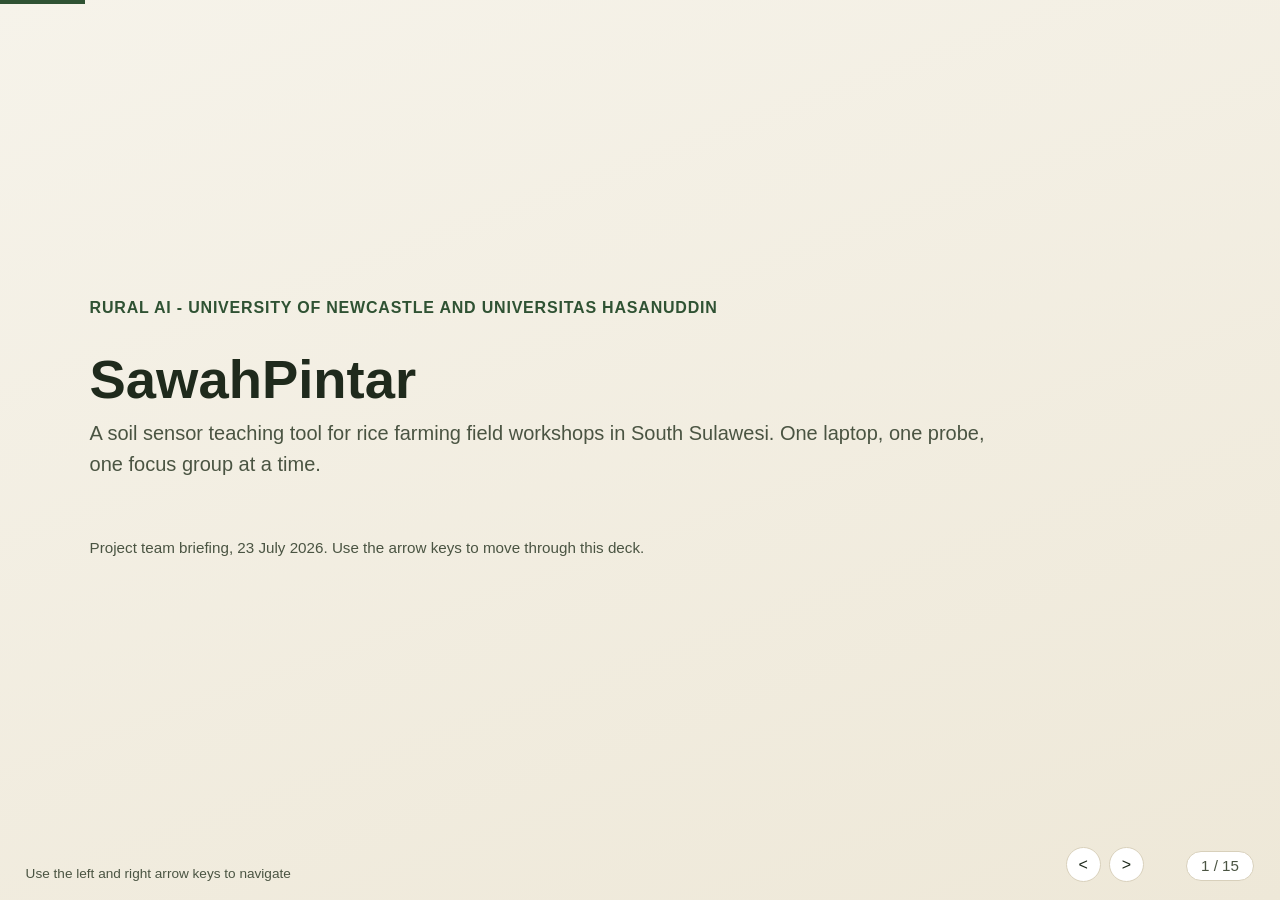
==== docs/slides/index.html @ a096af62 "Initial commit: SawahPintar soil sensor workshop application SawahPintar is a standalone Windows app" ====
<!DOCTYPE html>
<html lang="en">
<head>
<meta charset="UTF-8">
<meta name="viewport" content="width=device-width, initial-scale=1.0">
<title>SawahPintar - Project Team Briefing</title>
<style>
  :root {
    --bg: #f6f3ea;
    --bg-alt: #eee8d8;
    --ink: #1f2a1c;
    --ink-soft: #4a5442;
    --green: #2f5233;
    --green-deep: #1c3620;
    --amber: #b5651d;
    --amber-bg: #fbead3;
    --red: #a3302a;
    --red-bg: #f7e0dd;
    --good: #2f6b3a;
    --good-bg: #e2efdd;
    --card-bg: #ffffff;
    --line: #d8d0bb;
    --shadow: rgba(31, 42, 28, 0.18);
  }

  @media (prefers-color-scheme: dark) {
    :root {
      --bg: #171b14;
      --bg-alt: #1f2419;
      --ink: #f0ece0;
      --ink-soft: #c7c2af;
      --green: #7fb586;
      --green-deep: #a9d3ac;
      --amber: #e0a869;
      --amber-bg: #3a2c18;
      --red: #e18b84;
      --red-bg: #3a1f1c;
      --good: #8fcf95;
      --good-bg: #1f3323;
      --card-bg: #22271b;
      --line: #3a4030;
      --shadow: rgba(0, 0, 0, 0.45);
    }
  }

  * { box-sizing: border-box; }

  html, body {
    margin: 0;
    padding: 0;
    height: 100%;
    background: var(--bg);
    color: var(--ink);
    font-family: "Segoe UI", "Helvetica Neue", Arial, sans-serif;
    overflow: hidden;
  }

  .deck {
    position: relative;
    width: 100vw;
    height: 100vh;
  }

  .slide {
    position: absolute;
    inset: 0;
    display: none;
    flex-direction: column;
    padding: 5vh 7vw 8vh 7vw;
    overflow-y: auto;
  }

  .slide.active {
    display: flex;
  }

  .kicker {
    font-size: 0.85rem;
    letter-spacing: 0.12em;
    text-transform: uppercase;
    color: var(--green);
    font-weight: 700;
    margin: 0 0 0.6rem 0;
  }

  h1 {
    font-size: 2.6rem;
    margin: 0 0 0.4rem 0;
    line-height: 1.15;
    color: var(--ink);
  }

  h2 {
    font-size: 2.1rem;
    margin: 0 0 1rem 0;
    line-height: 1.2;
    color: var(--ink);
  }

  .subtitle {
    font-size: 1.25rem;
    color: var(--ink-soft);
    margin: 0 0 1.5rem 0;
    max-width: 46em;
  }

  p, li {
    font-size: 1.15rem;
    line-height: 1.55;
    color: var(--ink-soft);
    max-width: 52em;
  }

  ul {
    padding-left: 1.3rem;
    margin: 0.5rem 0 1rem 0;
  }

  li {
    margin-bottom: 0.5rem;
  }

  strong {
    color: var(--ink);
  }

  .row {
    display: flex;
    gap: 3rem;
    flex: 1;
    align-items: flex-start;
  }

  .col {
    flex: 1;
    min-width: 0;
  }

  .shot {
    max-width: 100%;
    max-height: 62vh;
    border: 1px solid var(--line);
    border-radius: 6px;
    box-shadow: 0 12px 28px var(--shadow);
    display: block;
  }

  .shot-wrap {
    display: flex;
    justify-content: center;
    align-items: center;
    flex: 1;
    min-height: 0;
  }

  .shot-caption {
    text-align: center;
    font-size: 0.95rem;
    color: var(--ink-soft);
    margin-top: 0.7rem;
  }

  .badge {
    display: inline-block;
    font-size: 0.8rem;
    font-weight: 700;
    padding: 0.25rem 0.65rem;
    border-radius: 999px;
    margin-right: 0.5rem;
  }

  .badge-red { background: var(--red-bg); color: var(--red); }
  .badge-amber { background: var(--amber-bg); color: var(--amber); }
  .badge-good { background: var(--good-bg); color: var(--good); }

  .stat-row {
    display: flex;
    gap: 1.5rem;
    margin: 1rem 0;
    flex-wrap: wrap;
  }

  .stat {
    background: var(--card-bg);
    border: 1px solid var(--line);
    border-radius: 8px;
    padding: 0.9rem 1.2rem;
    min-width: 8.5rem;
  }

  .stat .num {
    font-size: 1.8rem;
    font-weight: 700;
    color: var(--ink);
  }

  .stat .lab {
    font-size: 0.85rem;
    color: var(--ink-soft);
  }

  table {
    border-collapse: collapse;
    width: 100%;
    margin: 0.8rem 0 1rem 0;
    font-size: 1.02rem;
  }

  th, td {
    text-align: left;
    padding: 0.55rem 0.8rem;
    border-bottom: 1px solid var(--line);
    vertical-align: top;
  }

  th {
    color: var(--green-deep);
    font-size: 0.85rem;
    text-transform: uppercase;
    letter-spacing: 0.04em;
  }

  td {
    color: var(--ink-soft);
  }

  .title-slide {
    justify-content: center;
    align-items: flex-start;
    background: linear-gradient(160deg, var(--bg) 0%, var(--bg-alt) 100%);
  }

  .title-slide h1 {
    font-size: 3.4rem;
  }

  .logo-line {
    font-size: 1rem;
    color: var(--green);
    font-weight: 700;
    letter-spacing: 0.05em;
    margin-bottom: 2rem;
  }

  .footer-note {
    font-size: 0.95rem;
    color: var(--ink-soft);
    margin-top: 2rem;
  }

  .quote-box {
    border-left: 4px solid var(--green);
    padding: 0.6rem 0 0.6rem 1.2rem;
    margin: 1rem 0;
    font-size: 1.15rem;
    color: var(--ink);
    max-width: 48em;
  }

  .evidence-note {
    font-size: 0.95rem;
    color: var(--ink-soft);
    font-style: italic;
    margin-top: 0.3rem;
  }

  .progress-track {
    position: fixed;
    top: 0;
    left: 0;
    height: 4px;
    background: var(--green);
    z-index: 10;
    transition: width 0.25s ease;
  }

  .counter {
    position: fixed;
    bottom: 1.2rem;
    right: 1.6rem;
    font-size: 0.95rem;
    color: var(--ink-soft);
    background: var(--card-bg);
    border: 1px solid var(--line);
    border-radius: 999px;
    padding: 0.35rem 0.9rem;
    z-index: 10;
  }

  .nav-hint {
    position: fixed;
    bottom: 1.2rem;
    left: 1.6rem;
    font-size: 0.85rem;
    color: var(--ink-soft);
    z-index: 10;
  }

  .nav-buttons {
    position: fixed;
    bottom: 1.1rem;
    right: 8.5rem;
    display: flex;
    gap: 0.5rem;
    z-index: 10;
  }

  .nav-buttons button {
    font-family: inherit;
    font-size: 1rem;
    border: 1px solid var(--line);
    background: var(--card-bg);
    color: var(--ink);
    border-radius: 999px;
    width: 2.2rem;
    height: 2.2rem;
    cursor: pointer;
  }

  .nav-buttons button:hover {
    border-color: var(--green);
  }

  .two-shots {
    display: flex;
    gap: 2rem;
    flex: 1;
    min-height: 0;
  }

  .two-shots .col {
    display: flex;
    flex-direction: column;
    align-items: center;
    justify-content: center;
  }

  .honesty-steps {
    display: flex;
    flex-direction: column;
    gap: 0.9rem;
    margin-top: 0.6rem;
  }

  .honesty-step {
    display: flex;
    gap: 1rem;
    align-items: flex-start;
  }

  .honesty-step .n {
    flex: none;
    width: 2.2rem;
    height: 2.2rem;
    border-radius: 50%;
    background: var(--green);
    color: var(--bg);
    display: flex;
    align-items: center;
    justify-content: center;
    font-weight: 700;
  }
</style>
</head>
<body>

<div class="progress-track" id="progress"></div>

<div class="deck" id="deck">

  <!-- Slide 1: Title -->
  <section class="slide active title-slide" data-title="Title">
    <div class="logo-line">RURAL AI - UNIVERSITY OF NEWCASTLE AND UNIVERSITAS HASANUDDIN</div>
    <h1>SawahPintar</h1>
    <p class="subtitle">A soil sensor teaching tool for rice farming field workshops in South Sulawesi.
    One laptop, one probe, one focus group at a time.</p>
    <p class="footer-note">Project team briefing, 23 July 2026. Use the arrow keys to move through this deck.</p>
  </section>

  <!-- Slide 2: What it is and who it is for -->
  <section class="slide" data-title="What it is">
    <p class="kicker">What it is and who it is for</p>
    <h2>A laptop that reacts to a probe in a farmer's hand</h2>
    <div class="row">
      <div class="col">
        <ul>
          <li>Built for field workshops teaching Indonesian rice farmers scientific methods for raising crop yield.</li>
          <li>One laptop per focus group, driven by a Newcastle or Hasanuddin facilitator.</li>
          <li>Farmers get a hands-on moment: pushing an RS485 soil probe into the ground and watching the screen respond.</li>
          <li>Fully offline. No installation, no administrator rights, no internet connection during the workshop.</li>
          <li>Replication is copying a folder. Each set is independent and never talks to another laptop.</li>
        </ul>
      </div>
      <div class="col">
        <div class="quote-box">The measure of success is whether a farmer leaves the session understanding one thing
        they could do differently in their own field.</div>
      </div>
    </div>
  </section>

  <!-- Slide 3: The problem -->
  <section class="slide" data-title="The problem">
    <p class="kicker">The problem</p>
    <h2>Farmers cannot see soil condition</h2>
    <p>Salinity, acidity and water status are invisible to the eye. A farmer judges a paddy by habit and
    by the crop's appearance days or weeks after a problem has already set in, not by a number checked in the moment.</p>
    <p>Irrigation timing, salinity risk and fertiliser decisions are made without any direct measurement to
    weigh against experience. By the time a symptom shows in the plant, the window to act cheaply has often closed.</p>
    <p>A tool that turns a soil property into something a standing group can watch change, in the seconds after
    a probe goes into the ground, gives that group a shared reference point the discussion can build on.</p>
  </section>

  <!-- Slide 4: The kit -->
  <section class="slide" data-title="The kit">
    <p class="kicker">The kit</p>
    <h2>One laptop, one probe, one dongle</h2>
    <div class="row">
      <div class="col">
        <ul>
          <li>An SN-3002-TR five-pin soil multi-parameter probe, RS485 Modbus RTU.</li>
          <li>One RS485-to-USB dongle per laptop, driver installed ahead of the workshop.</li>
          <li>A Windows laptop with Microsoft Edge, already present on every supported machine.</li>
          <li>Sets run independently. Four focus groups need four complete kits, not one shared server.</li>
        </ul>
      </div>
      <div class="col">
        <div class="stat-row">
          <div class="stat"><div class="num">4800</div><div class="lab">baud, 8N1</div></div>
          <div class="stat"><div class="num">1</div><div class="lab">frame reads all 9 registers</div></div>
          <div class="stat"><div class="num">0x01</div><div class="lab">slave address</div></div>
        </div>
        <p style="margin-top:1.2rem;">Wiring: brown to power (4.5 to 30 V DC), black to ground,
        yellow to 485-A, blue to 485-B. Reversing A and B is the most common field mistake.</p>
      </div>
    </div>
  </section>

  <!-- Slide 5: The farmer screen -->
  <section class="slide" data-title="The farmer screen">
    <p class="kicker">The farmer screen</p>
    <h2>Large type, high contrast, read standing in daylight</h2>
    <div class="shot-wrap">
      <img class="shot" src="../screenshots/02-farmer-display-full.png" alt="Farmer-facing display showing overall status, four advice cards and four measurement dials">
    </div>
    <p class="shot-caption">An overall status indicator, up to four advice cards, and dials for moisture, pH,
    conductivity and temperature. Green means satisfactory, amber means attention needed, red means act now.</p>
  </section>

  <!-- Slide 6: Trends -->
  <section class="slide" data-title="Trends">
    <p class="kicker">Trends, opened when it matters</p>
    <h2>Every chart is alive the moment the laptop starts</h2>
    <div class="shot-wrap">
      <img class="shot" src="../screenshots/03-trends-expanded.png" alt="Trends panel expanded, showing history for the current session">
    </div>
    <p class="shot-caption">Collapsed by default so the first thing a farmer sees is the current reading, not a
    chart. About 90 days of seeded wet-season history is generated on first run and shown in a muted style,
    so no one mistakes seeded rows for measured ones.</p>
  </section>

  <!-- Slide 7: Four advice groups -->
  <section class="slide" data-title="Four advice groups">
    <p class="kicker">The four advice groups</p>
    <h2>Every card traces back to a cited threshold</h2>
    <table>
      <tr><th>Group</th><th>Rule</th><th>Priority</th></tr>
      <tr><td>Salinity</td><td>Escalates one severity level during panicle initiation and flowering</td><td>Highest</td></tr>
      <tr><td>Water (AWD)</td><td>Re-flood at about 15 cm water-table drawdown; suspended around flowering</td><td>Second</td></tr>
      <tr><td>Acidity</td><td>Below pH 5.5, recommend lime or dolomite</td><td>Third</td></tr>
      <tr><td>Nutrients</td><td>One derived indicator only, never a probe-based dose</td><td>Fourth</td></tr>
    </table>
    <p>Salinity sits above the other three because a saline event does the most damage the fastest, and rice is
    at its most sensitive to salt in the same window that acidity and nutrient advice change least. The nutrient
    group is deliberately the most restrained of the four; slide 11 explains why.</p>
  </section>

  <!-- Slide 8: Probe moment - before -->
  <section class="slide" data-title="Before insertion">
    <p class="kicker">The probe moment, part one</p>
    <h2>Before: the probe is in air</h2>
    <div class="shot-wrap">
      <img class="shot" src="../screenshots/07-before-insertion.png" alt="Farmer display before probe insertion: red act now banner, moisture 0 per cent, conductivity 0">
    </div>
    <p class="shot-caption">
      <span class="badge badge-red">Bertindak sekarang</span>
      Moisture 0 per cent, conductivity 0. The probe reads nothing because it is touching nothing.
    </p>
  </section>

  <!-- Slide 9: Probe moment - after -->
  <section class="slide" data-title="After insertion">
    <p class="kicker">The probe moment, part two</p>
    <h2>After: the screen reacts to a farmer's own hands</h2>
    <div class="shot-wrap">
      <img class="shot" src="../screenshots/09-after-insertion.png" alt="Farmer display after probe insertion: amber attention needed banner, moisture 43.2 per cent, conductivity 799">
    </div>
    <p class="shot-caption">
      <span class="badge badge-amber">Perlu perhatian</span>
      Moisture 43.2 per cent, conductivity 799 uS/cm, pH 5.4, temperature 28.6 C. A step-change detector
      catches the jump the instant the probe seats in wet soil, plays a short reading animation, then reveals
      this assessment. This is the moment the whole workshop is built around.
    </p>
  </section>

  <!-- Slide 10: Operator console -->
  <section class="slide" data-title="Operator console">
    <p class="kicker">The operator console</p>
    <h2>Dense and capable, never shown to farmers</h2>
    <div class="shot-wrap">
      <img class="shot" src="../screenshots/05-operator-console-full.png" alt="Operator console showing sensor binding, register inspector, growth stage, field card, PUTS entry and export controls">
    </div>
    <p class="shot-caption">Reached with Ctrl+Alt+O. Port and profile binding, a register inspector for
    unfamiliar sensors, growth stage and language, the field card, PUTS class entry, scenario rehearsal
    buttons, demo reset and export to Parquet and CSV.</p>
  </section>

  <!-- Slide 11: Honesty position on nutrients -->
  <section class="slide" data-title="Honesty on nutrients">
    <p class="kicker">The honesty position</p>
    <h2>Nitrogen, phosphorus and potassium are not three measurements</h2>
    <p>They are three functions of one conductivity reading. Three independent lines of evidence agree, and
    any of the three would be enough on its own:</p>
    <div class="honesty-steps">
      <div class="honesty-step">
        <div class="n">1</div>
        <div>The manufacturer's own datasheet footnotes describe those three registers as conductivity-derived
        values, not independent nutrient measurements.</div>
      </div>
      <div class="honesty-step">
        <div class="n">2</div>
        <div>The writable calibration registers apply only a scale and an offset to each output, giving three
        straight lines against one shared variable. No combination of coefficients can pull three nutrients
        back out of one input.</div>
      </div>
      <div class="honesty-step">
        <div class="n">3</div>
        <div>In air, the probe reads conductivity 0 with nitrogen, phosphorus and potassium all at 0
        simultaneously. They move together because they are one number.</div>
      </div>
    </div>
    <p style="margin-top:0.8rem;"><strong>So the application shows one derived indicator, soil solution
    strength, and never a fertiliser dose from the probe.</strong> Doses come only from operator-entered
    PUTS status classes, via Permentan No. 13 of 2022.</p>
  </section>

  <!-- Slide 12: Evidence base -->
  <section class="slide" data-title="Evidence base">
    <p class="kicker">What the evidence base is</p>
    <h2>Every threshold in the rule engine traces to a source</h2>
    <table>
      <tr><th>Claim</th><th>Source</th></tr>
      <tr><td>Salinity is the top alert, stage-weighted, worst at panicle initiation and flowering</td>
          <td>58-study meta-analysis, Zheng et al., European Journal of Agronomy, 2023</td></tr>
      <tr><td>pH below 5.5 triggers lime or dolomite and a better P and K response</td>
          <td>528 on-farm lowland rice trials in Indonesia, Field Crops Research, 2025</td></tr>
      <tr><td>Safe AWD re-floods at 15 cm drawdown, suspended around flowering</td>
          <td>IRRI Safe Alternate Wetting and Drying method</td></tr>
      <tr><td>Fertiliser dose by nutrient status class</td>
          <td>Permentan No. 13 of 2022, official Indonesian dose table</td></tr>
    </table>
    <p class="evidence-note">The salinity meta-analysis also reports a pooled mean yield loss of 64.5 per cent
    under salinity stress across its 58 studies. That figure is an experimental mean across often severe
    treatments, not a typical field outcome, and it is never shown to farmers for that reason. It belongs here,
    in front of this team, described exactly as what it is.</p>
  </section>

  <!-- Slide 13: What is provisional -->
  <section class="slide" data-title="What is provisional">
    <p class="kicker">What is provisional and needs faculty input</p>
    <h2>Two kinds of draft, both marked in the files themselves</h2>
    <div class="row">
      <div class="col">
        <h3 style="margin-top:0;">Content, not calibration</h3>
        <p>Every farmer-visible string in <code>data/content/</code> ships marked <strong>draft: true</strong>.
        Headlines, body text and icon choices are all placeholders awaiting Hasanuddin review, and may need
        Bugis or Makassarese terms rather than standard Bahasa Indonesia in places.</p>
      </div>
      <div class="col">
        <h3 style="margin-top:0;">Calibration, not content</h3>
        <p>The mapping from bulk conductivity to a salinity class, and from volumetric moisture to an
        estimated water-table depth, in <code>data/calibration/default.yaml</code>, is marked
        <strong>provisional: true</strong>. Neither has been checked against local South Sulawesi paddy soils.</p>
        <p>A length of perforated PVC pipe standing beside the probe during workshops teaches the genuine IRRI
        method and gathers the paired readings this calibration needs.</p>
      </div>
    </div>
  </section>

  <!-- Slide 14: How a kit is built -->
  <section class="slide" data-title="How a kit is built">
    <p class="kicker">How a kit is built</p>
    <h2>Verified end to end, not assumed</h2>
    <ul>
      <li>Embeddable Python 3.12.8 from python.org, 11,094,114 bytes, runs after extraction with no
      installer and no administrator rights.</li>
      <li><strong>The trap:</strong> the shipped <code>python312._pth</code> has <code>#import site</code>
      commented out. Left that way, every dependency import fails even though pip reports success. One
      uncommented line is the difference between a working kit and a dead one.</li>
      <li><strong>pytz is required and non-obvious:</strong> duckdb needs it to read TIMESTAMPTZ columns
      but does not declare it. Omitting it fails only on a clean machine, which is every workshop laptop.
      Running the suite against the real runtime broke 11 tests before this was caught.</li>
      <li>Six pure-wheel dependencies in total: duckdb, pyserial, fastapi, uvicorn, pyyaml, pytz.</li>
      <li>Assembled runtime with dependencies: about 92 MB on disk.</li>
      <li><strong>Certification rule:</strong> always build the runtime from scratch and run the full test
      suite against it. Never certify a kit from a developer machine.</li>
    </ul>
  </section>

  <!-- Slide 15: What we need next -->
  <section class="slide" data-title="What we need next">
    <p class="kicker">What we need from the team next</p>
    <h2>Three concrete inputs, all faculty-side</h2>
    <ul>
      <li><strong>Bahasa Indonesia wording review.</strong> Every headline, body line and icon choice in
      <code>data/content/</code> is a draft. Hasanuddin faculty sign-off turns these into farmer-ready text,
      including any Bugis or Makassarese terms that fit the workshop sites better than standard Bahasa
      Indonesia.</li>
      <li><strong>Whether PUTS kits are available at each site.</strong> The fertiliser layer is materially
      stronger with a PUTS reading on hand; the design works either way, but we need to know which sites
      have a kit.</li>
      <li><strong>Local calibration values.</strong> Paired readings of bulk conductivity against a
      saturated paste extract, and moisture against a perforated field tube, for the soils where the
      workshops will actually run.</li>
    </ul>
    <p class="footer-note">SawahPintar, Rural AI. University of Newcastle and Universitas Hasanuddin.</p>
  </section>

</div>

<div class="counter" id="counter">1 / 15</div>
<div class="nav-buttons">
  <button id="prevBtn" aria-label="Previous slide" title="Previous slide">&lt;</button>
  <button id="nextBtn" aria-label="Next slide" title="Next slide">&gt;</button>
</div>
<div class="nav-hint">Use the left and right arrow keys to navigate</div>

<script>
  (function () {
    var slides = document.querySelectorAll(".slide");
    var total = slides.length;
    var current = 0;
    var counter = document.getElementById("counter");
    var progress = document.getElementById("progress");

    function show(index) {
      if (index < 0 || index >= total) { return; }
      slides[current].classList.remove("active");
      current = index;
      slides[current].classList.add("active");
      counter.textContent = (current + 1) + " / " + total;
      progress.style.width = (((current + 1) / total) * 100) + "%";
      slides[current].scrollTop = 0;
    }

    function next() { show(current + 1); }
    function prev() { show(current - 1); }

    document.addEventListener("keydown", function (event) {
      if (event.key === "ArrowRight" || event.key === "PageDown" || event.key === " ") {
        event.preventDefault();
        next();
      } else if (event.key === "ArrowLeft" || event.key === "PageUp") {
        event.preventDefault();
        prev();
      } else if (event.key === "Home") {
        event.preventDefault();
        show(0);
      } else if (event.key === "End") {
        event.preventDefault();
        show(total - 1);
      }
    });

    document.getElementById("nextBtn").addEventListener("click", next);
    document.getElementById("prevBtn").addEventListener("click", prev);

    show(0);
  })();
</script>

</body>
</html>
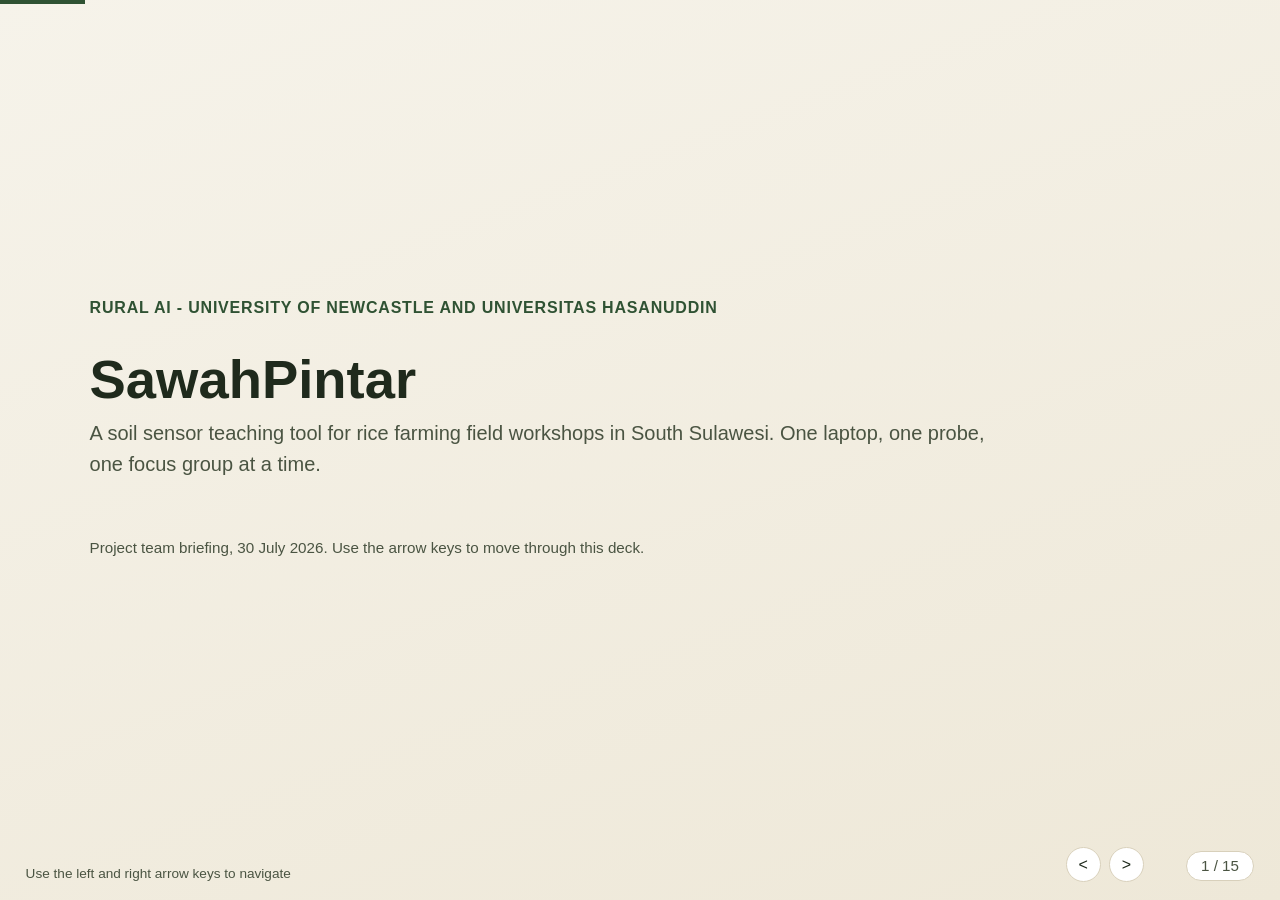
==== commit 53c06cd6: "docs: update slide deck for the field-map GUI; add formatted manual PDF - slides: rewrite the team b" ====
--- a/docs/slides/index.html
+++ b/docs/slides/index.html
@@ -374,7 +374,7 @@
     <h1>SawahPintar</h1>
     <p class="subtitle">A soil sensor teaching tool for rice farming field workshops in South Sulawesi.
     One laptop, one probe, one focus group at a time.</p>
-    <p class="footer-note">Project team briefing, 23 July 2026. Use the arrow keys to move through this deck.</p>
+    <p class="footer-note">Project team briefing, 30 July 2026. Use the arrow keys to move through this deck.</p>
   </section>
 
   <!-- Slide 2: What it is and who it is for -->
@@ -435,27 +435,31 @@
     </div>
   </section>
 
-  <!-- Slide 5: The farmer screen -->
-  <section class="slide" data-title="The farmer screen">
+  <!-- Slide 5: The field map -->
+  <section class="slide" data-title="The field map">
     <p class="kicker">The farmer screen</p>
-    <h2>Large type, high contrast, read standing in daylight</h2>
+    <h2>The field, drawn as a map of plots</h2>
     <div class="shot-wrap">
-      <img class="shot" src="../screenshots/02-farmer-display-full.png" alt="Farmer-facing display showing overall status, four advice cards and four measurement dials">
-    </div>
-    <p class="shot-caption">An overall status indicator, up to four advice cards, and dials for moisture, pH,
-    conductivity and temperature. Green means satisfactory, amber means attention needed, red means act now.</p>
-  </section>
-
-  <!-- Slide 6: Trends -->
-  <section class="slide" data-title="Trends">
-    <p class="kicker">Trends, opened when it matters</p>
-    <h2>Every chart is alive the moment the laptop starts</h2>
+      <img class="shot" src="../screenshots/field-map.png" alt="Field map with one outlined plot per sensor, each tinted by its alert, a colour legend top-right and a summary bar of counts below">
+    </div>
+    <p class="shot-caption">One outlined plot per sensor, laid over the field and tinted by its alert:
+    green Baik (satisfactory), amber Perlu perhatian (attention), red Bertindak (act now), and dashed grey
+    Belum ada sensor for a plot with no sensor attached. A colour legend sits top-right; a summary bar below
+    counts the plots (Baik / Perhatian / Tindakan / Kosong). It fits one screen with no scrolling, and there is
+    no longer a SIMULASI watermark. Tapping a plot opens its detail on the right.</p>
+  </section>
+
+  <!-- Slide 6: The plot detail -->
+  <section class="slide" data-title="The plot detail">
+    <p class="kicker">Tapping a plot</p>
+    <h2>The plot detail</h2>
     <div class="shot-wrap">
-      <img class="shot" src="../screenshots/03-trends-expanded.png" alt="Trends panel expanded, showing history for the current session">
-    </div>
-    <p class="shot-caption">Collapsed by default so the first thing a farmer sees is the current reading, not a
-    chart. About 90 days of seeded wet-season history is generated on first run and shown in a muted style,
-    so no one mistakes seeded rows for measured ones.</p>
+      <img class="shot" src="../screenshots/plot-detail.png" alt="Plot detail panel: editable plot name with Simpan, an expanded Pengaturan petak panel, four soil readings, a Perkiraan NPK estimate and advice cards">
+    </div>
+    <p class="shot-caption">An editable plot name with a Simpan button, and a collapsible Pengaturan petak panel:
+    data source (Simulasi / Langsung / Lepas), a Port box when it is live, and a per-plot Tahap pertumbuhan
+    growth-stage dropdown. Below sit the four soil readings (Kelembapan, pH tanah, Kekuatan larutan, Suhu tanah),
+    a Perkiraan NPK estimate, and the advice cards.</p>
   </section>
 
   <!-- Slide 7: Four advice groups -->
@@ -467,51 +471,68 @@
       <tr><td>Salinity</td><td>Escalates one severity level during panicle initiation and flowering</td><td>Highest</td></tr>
       <tr><td>Water (AWD)</td><td>Re-flood at about 15 cm water-table drawdown; suspended around flowering</td><td>Second</td></tr>
       <tr><td>Acidity</td><td>Below pH 5.5, recommend lime or dolomite</td><td>Third</td></tr>
-      <tr><td>Nutrients</td><td>One derived indicator only, never a probe-based dose</td><td>Fourth</td></tr>
+      <tr><td>Nutrients</td><td>An NPK estimate ("estimasi sensor") in coarse bands, shown alongside the
+      conductivity-derived soil-solution-strength indicator; a fertiliser dose still comes only from a PUTS test,
+      never the probe</td><td>Fourth</td></tr>
     </table>
     <p>Salinity sits above the other three because a saline event does the most damage the fastest, and rice is
     at its most sensitive to salt in the same window that acidity and nutrient advice change least. The nutrient
-    group is deliberately the most restrained of the four; slide 11 explains why.</p>
-  </section>
-
-  <!-- Slide 8: Probe moment - before -->
-  <section class="slide" data-title="Before insertion">
-    <p class="kicker">The probe moment, part one</p>
-    <h2>Before: the probe is in air</h2>
+    group now surfaces an NPK estimate in coarse bands, clearly labelled as a sensor estimate rather than a dose;
+    slide 11 explains the honesty position behind that choice.</p>
+  </section>
+
+  <!-- Slide 8: Setting up the field - the zone editor -->
+  <section class="slide" data-title="Zone editor">
+    <p class="kicker">Setting up the field</p>
+    <h2>The zone editor</h2>
     <div class="shot-wrap">
-      <img class="shot" src="../screenshots/07-before-insertion.png" alt="Farmer display before probe insertion: red act now banner, moisture 0 per cent, conductivity 0">
-    </div>
-    <p class="shot-caption">
-      <span class="badge badge-red">Bertindak sekarang</span>
-      Moisture 0 per cent, conductivity 0. The probe reads nothing because it is touching nothing.
-    </p>
-  </section>
-
-  <!-- Slide 9: Probe moment - after -->
-  <section class="slide" data-title="After insertion">
-    <p class="kicker">The probe moment, part two</p>
-    <h2>After: the screen reacts to a farmer's own hands</h2>
-    <div class="shot-wrap">
-      <img class="shot" src="../screenshots/09-after-insertion.png" alt="Farmer display after probe insertion: amber attention needed banner, moisture 43.2 per cent, conductivity 799">
-    </div>
-    <p class="shot-caption">
-      <span class="badge badge-amber">Perlu perhatian</span>
-      Moisture 43.2 per cent, conductivity 799 uS/cm, pH 5.4, temperature 28.6 C. A step-change detector
-      catches the jump the instant the probe seats in wet soil, plays a short reading animation, then reveals
-      this assessment. This is the moment the whole workshop is built around.
-    </p>
-  </section>
-
-  <!-- Slide 10: Operator console -->
+      <img class="shot" src="../screenshots/zone-editor.png" alt="Zone editor: a field photo with one outlined plot per sensor being drawn, and a side panel for plot name, source and port">
+    </div>
+    <p class="shot-caption">Open it from the top-left gear (or /zone-editor.html) and draw one plot per sensor over
+    the field photo: drag a corner to move it, drag a mid-edge dot to add a corner, double-click a corner to remove
+    it, drag the interior to move the whole plot. Set each plot's name, source and port, then Save persists the
+    layout so the next launch opens straight on the map. The bundled photo is a stand-in; a real site swaps in a
+    drone or satellite image and re-traces.</p>
+  </section>
+
+  <!-- Slide 9: The probe moment -->
+  <section class="slide" data-title="The probe moment">
+    <p class="kicker">The hands-on moment</p>
+    <h2>The probe moment</h2>
+    <div class="row">
+      <div class="col">
+        <p>The moment the whole workshop is built around still exists. One plot is set to
+        <strong>Langsung</strong> (live) on its COM port, the farmer pushes the probe into the soil, and that plot
+        reacts live on the map.</p>
+        <p>Its colour shifts and its readings update as the probe seats in wet soil -
+        <span class="badge badge-red">Bertindak</span> to <span class="badge badge-amber">Perhatian</span> in the
+        seconds after a farmer's own hands go to work. A standing group watches one square on the field change, in
+        real time, from something they did.</p>
+      </div>
+      <div class="col">
+        <div class="quote-box">A number on a screen is abstract. The same number, changing because you just pushed a
+        probe into your own paddy, is not.</div>
+      </div>
+    </div>
+  </section>
+
+  <!-- Slide 10: Two setup surfaces -->
   <section class="slide" data-title="Operator console">
-    <p class="kicker">The operator console</p>
-    <h2>Dense and capable, never shown to farmers</h2>
-    <div class="shot-wrap">
-      <img class="shot" src="../screenshots/05-operator-console-full.png" alt="Operator console showing sensor binding, register inspector, growth stage, field card, PUTS entry and export controls">
-    </div>
-    <p class="shot-caption">Reached with Ctrl+Alt+O. Port and profile binding, a register inspector for
-    unfamiliar sensors, growth stage and language, the field card, PUTS class entry, scenario rehearsal
-    buttons, demo reset and export to Parquet and CSV.</p>
+    <p class="kicker">Behind the map</p>
+    <h2>Two setup surfaces, neither shown to farmers</h2>
+    <div class="row">
+      <div class="col">
+        <h3 style="margin-top:0;">The plot editor</h3>
+        <p>The top-left gear now opens the <strong>plot editor</strong>, the main setup surface. This is where the
+        field is drawn, one plot per sensor, and where each plot's name, source and port are set (slide 8).</p>
+      </div>
+      <div class="col">
+        <h3 style="margin-top:0;">The operator console</h3>
+        <p>Reached from the plot editor's header link, or with <strong>Ctrl+Alt+O</strong>. It still holds the
+        register inspector for unfamiliar sensors, the site name, the language toggle, the field card, PUTS class
+        entry (the only path to a fertiliser dose), scenario rehearsal buttons, demo reset and data export.</p>
+      </div>
+    </div>
   </section>
 
   <!-- Slide 11: Honesty position on nutrients -->
@@ -538,9 +559,10 @@
         simultaneously. They move together because they are one number.</div>
       </div>
     </div>
-    <p style="margin-top:0.8rem;"><strong>So the application shows one derived indicator, soil solution
-    strength, and never a fertiliser dose from the probe.</strong> Doses come only from operator-entered
-    PUTS status classes, via Permentan No. 13 of 2022.</p>
+    <p style="margin-top:0.8rem;"><strong>So the NPK values on each plot's detail are shown as an "estimasi
+    sensor" - a deliberate choice for the demo, presented plainly as an estimate, never as a measurement or a
+    dose.</strong> The conductivity-derived soil-solution-strength indicator remains alongside them, and a
+    fertiliser dose still comes only from operator-entered PUTS status classes, via Permentan No. 13 of 2022.</p>
   </section>
 
   <!-- Slide 12: Evidence base -->
@@ -599,7 +621,10 @@
       <li><strong>pytz is required and non-obvious:</strong> duckdb needs it to read TIMESTAMPTZ columns
       but does not declare it. Omitting it fails only on a clean machine, which is every workshop laptop.
       Running the suite against the real runtime broke 11 tests before this was caught.</li>
-      <li>Six pure-wheel dependencies in total: duckdb, pyserial, fastapi, uvicorn, pyyaml, pytz.</li>
+      <li><strong>websockets is required and easy to miss:</strong> uvicorn needs it to upgrade the live /ws feed
+      that pushes readings to the map. Without it the socket never opens and the live map never updates, even
+      though the app starts cleanly.</li>
+      <li>Seven pure-wheel dependencies in total: duckdb, pyserial, fastapi, uvicorn, websockets, pyyaml, pytz.</li>
       <li>Assembled runtime with dependencies: about 92 MB on disk.</li>
       <li><strong>Certification rule:</strong> always build the runtime from scratch and run the full test
       suite against it. Never certify a kit from a developer machine.</li>
